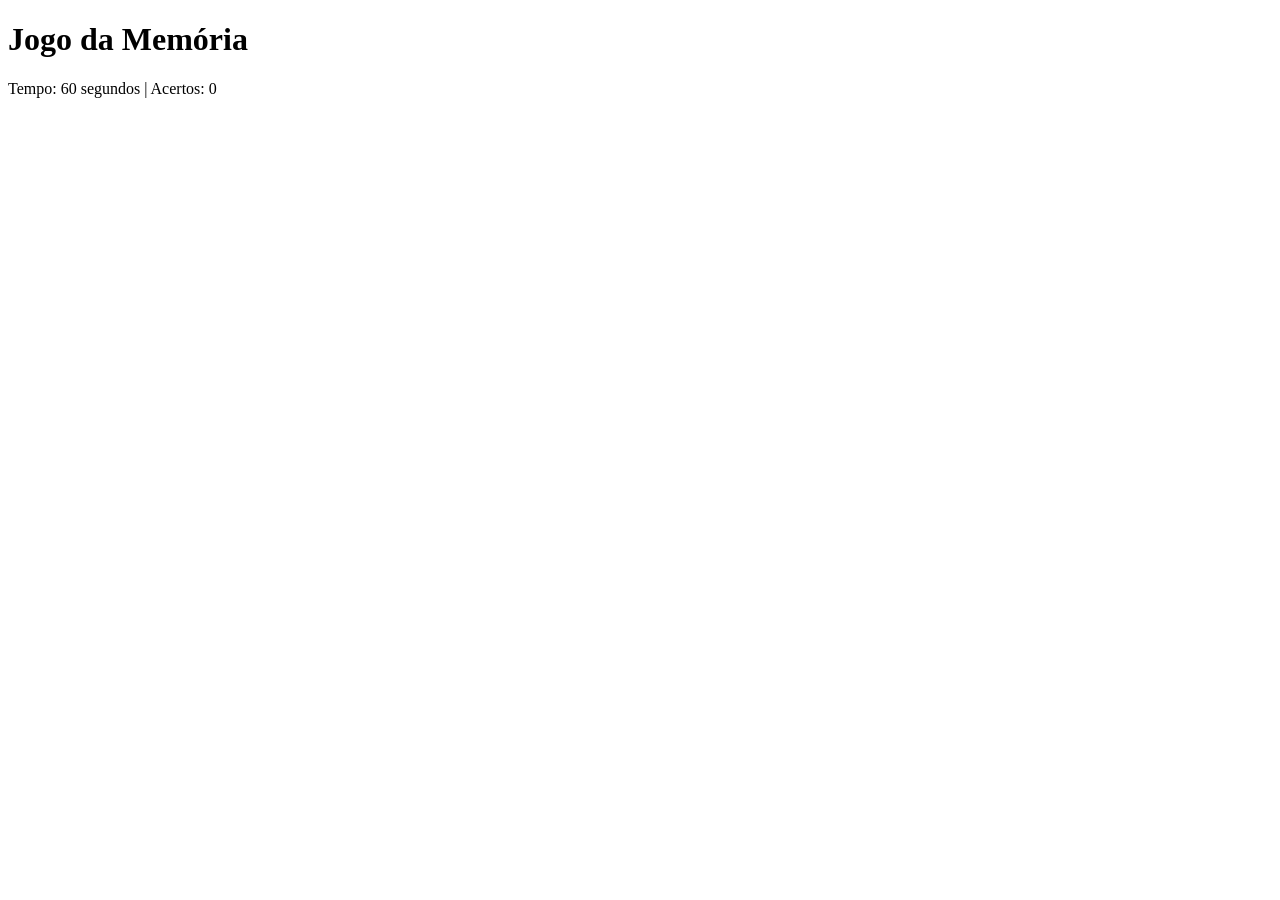
==== jogo.html @ ee54b2b1 "Add files via upload" ====
<!DOCTYPE html>
<html lang="en">
<head>
    <meta charset="UTF-8">
    <meta name="viewport" content="width=device-width, initial-scale=1.0">
    <title>Jogo da Memória</title>
    <link rel="stylesheet" href="estilo.css">
</head>
<body>
    <h1>Jogo da Memória</h1>
    <div id="info">
        <span>
            Tempo:
            <span id="timer">60</span> segundos
            <span>
                | Acertos:
                <span id="score">0</span>
            </span>
        </span>
    </div>

    <div class="game-board" id="game-board">
        <div class="class"></div>
        <div class="class"></div>
        <div class="class"></div>
        <div class="class"></div>
        <div class="class"></div>
        <div class="class"></div>
        <div class="class"></div>
        <div class="class"></div>
        <div class="class"></div>
        <div class="class"></div>
        <div class="class"></div>
        <div class="class"></div>
        <div class="class"></div>
        <div class="class"></div>
        <div class="class"></div>
        <div class="class"></div>
    </div>
</body>
</html>
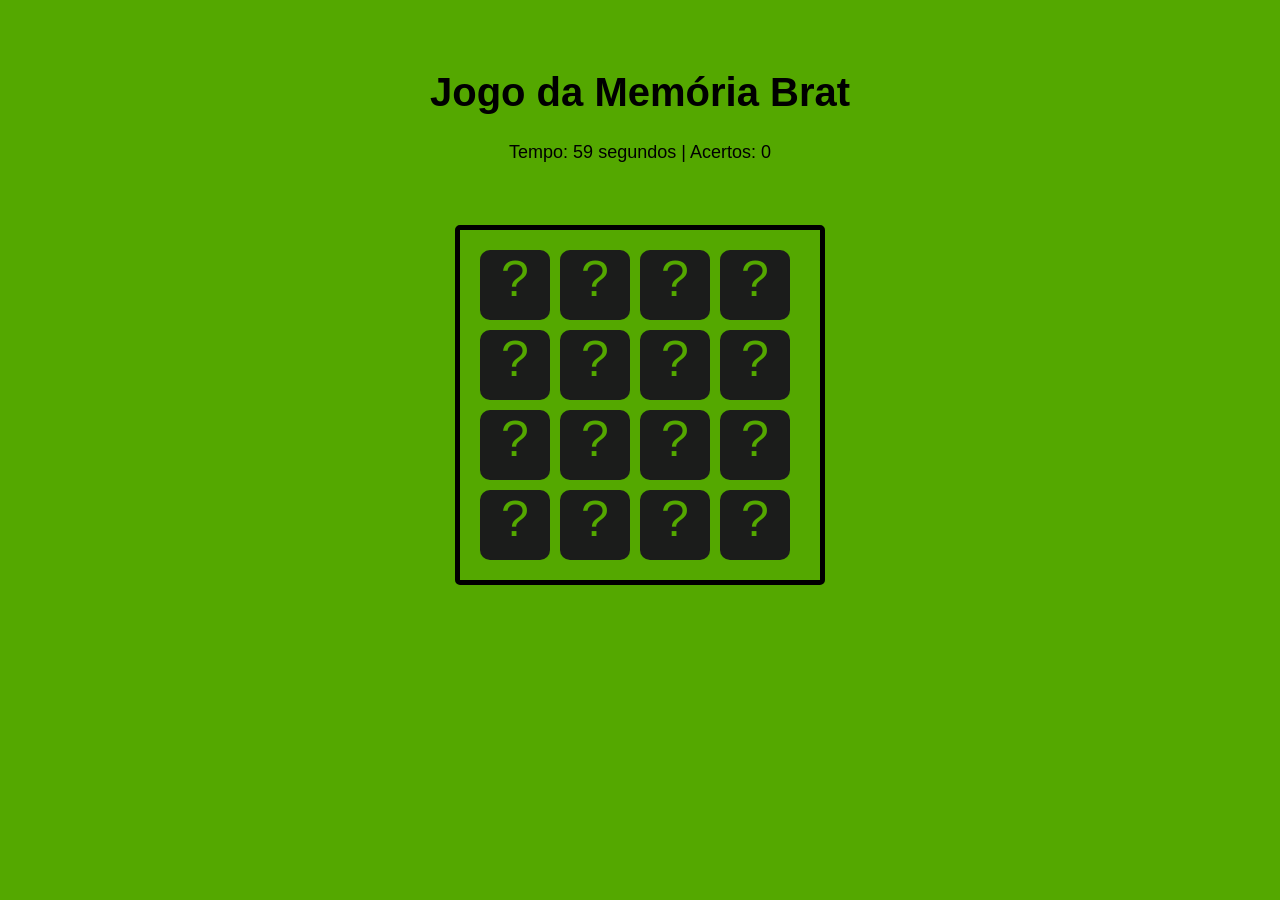
==== commit 935f26ce: "Add files via upload" ====
--- a/jogo.html
+++ b/jogo.html
@@ -7,7 +7,7 @@
     <link rel="stylesheet" href="estilo.css">
 </head>
 <body>
-    <h1>Jogo da Memória</h1>
+    <h1>Jogo da Memória Brat</h1>
     <div id="info">
         <span>
             Tempo:
@@ -17,25 +17,12 @@
                 <span id="score">0</span>
             </span>
         </span>
+        <br><br><br>
     </div>
 
     <div class="game-board" id="game-board">
-        <div class="class"></div>
-        <div class="class"></div>
-        <div class="class"></div>
-        <div class="class"></div>
-        <div class="class"></div>
-        <div class="class"></div>
-        <div class="class"></div>
-        <div class="class"></div>
-        <div class="class"></div>
-        <div class="class"></div>
-        <div class="class"></div>
-        <div class="class"></div>
-        <div class="class"></div>
-        <div class="class"></div>
-        <div class="class"></div>
-        <div class="class"></div>
+       
     </div>
 </body>
+<script src="index.js"></script>
 </html>
--- a/estilo.css
+++ b/estilo.css
@@ -0,0 +1,41 @@
+body {
+    font-family: 'Segoe UI', Tahoma, Geneva, Verdana, sans-serif;
+    background-color: rgb(84, 168, 0);
+    text-align: center;
+}
+
+h1 {
+    font-size: 40px;
+    margin-top: 70px;
+    color: black;
+}
+
+#info {
+    margin: 10px auto;
+    font-size: 18px;    
+}
+
+.game-board {
+    width: 320px;
+    border: 5px solid black;
+    border-radius: 5px;
+    display: grid;
+    grid-template-columns: repeat(4, 70px);
+    gap: 10px;
+    margin: 20px auto;
+    padding: 20px;
+}
+
+.card {
+    width: 70px;
+    height: 70px;
+    background-color: rgb(27, 28, 27);
+    border-radius: 10px;
+    font-size: 50px;
+    color: rgb(84, 168, 0);
+    cursor: pointer;   
+}
+
+.card-revealed {
+    background-color: rgb(84, 168, 0);
+}
